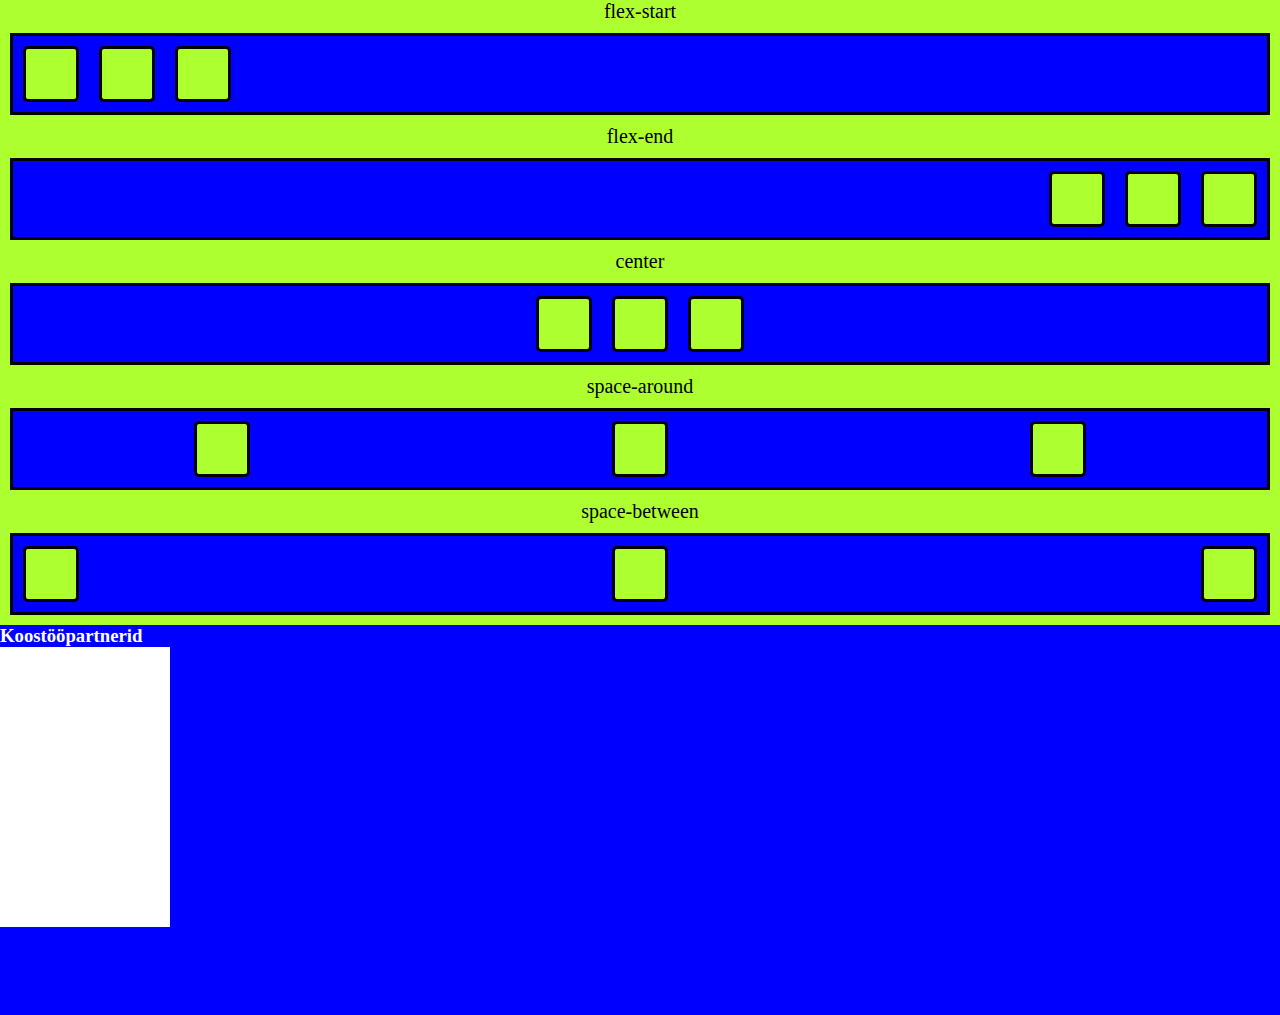
==== index.html @ 1b325dc9 "Add files via upload" ====
<!DOCTYPE html>
<html lang="en">
<head>
    <meta charset="UTF-8">
    <meta name="viewport" content="width=device-width, initial-scale=1.0">
    <title>Shrek flex</title>
    <link rel="stylesheet" href="flex.css">
    <link rel="shortcut icon" href="assets/OIP.jfif" type="image/x-icon">
</head>
<body>
<div class="page-container">
    <div class="content-wrap">
        <p class="tekstflexsil">flex-start</p>
        <div class="flex-5 flexdisain">
            <div class="kast"></div>
            <div class="kast"></div>
            <div class="kast"></div>
        </div>

        <p class="tekstflexsil">flex-end</p>
        <div class="flex-1 flexdisain">
            <div class="kast"></div>
            <div class="kast"></div>
            <div class="kast"></div>
        </div>

        <p class="tekstflexsil">center</p>
        <div class="flex-2 flexdisain">
            <div class="kast"></div>
            <div class="kast"></div>
            <div class="kast"></div>
        </div>

        <p class="tekstflexsil">space-around</p>
        <div class="flex-3 flexdisain">
            <div class="kast"></div>
            <div class="kast"></div>
            <div class="kast"></div>
        </div>

        <p class="tekstflexsil">space-between</p>
        <div class="flex-4 flexdisain">
            <div class="kast"></div>
            <div class="kast"></div>
            <div class="kast"></div>
        </div>
    </div>
        <footer>
            <div class="footerüldine blue">
                <div class="footerleft blue">
                    <h3>Koostööpartnerid</h3>
                    <div></div>
                    <div></div>
                    <div></div>
                    <div></div>
                </div>
                
            </div>
        </footer>
</div>
</body>
</html>
---- flex.css ----
*{
    background-color: greenyellow;
    margin: 0px;
    padding: 0px;
}

.kast{

    width: 25px;
    height: 25px;
    margin: 10px;
    border: solid;
    border-radius: 5px;
}

.flex-1
{
    display: flex;
    justify-content: flex-end;  
}
.flex-2
{
    display: flex;
    justify-content: center;
}
.flex-3{

    display: flex;
    justify-content: space-around;

}
.flex-4{

    display: flex;
    justify-content: space-between;

}
.flex-5{
    height: fit-content;
    display: flex;
}
.tekstflexsil{
text-align: center;
font-size:20px;
}
.content-wrap{
    padding-bottom: 390px; /* Footer height */
}
.blue{
    background-color: blue;
}

.page-container{
    min-height: 100vh;
    position: relative;
}
.flexdisain{
    background-color: blue;
    height: fit-content;
    border: solid;
    margin: 10px;
}
footer{
    background-color: blue;
    position: absolute;
    bottom: 0;
    width: 100%;
    height: 390px; /* Footer height */
    display: flex;
}
.footerüldine{
    width: 100%;
    height: 300px;
    display: flex;

}
.footerleft{

}
.footerleft h3{
    background-color: blue;
    color: white;

}
.footerleft div{
background-color: white;
height: 70px;
width: 170px;
}
@media (min-width:400px){

.kast{
width: 50px;
height: 50px;
}

}
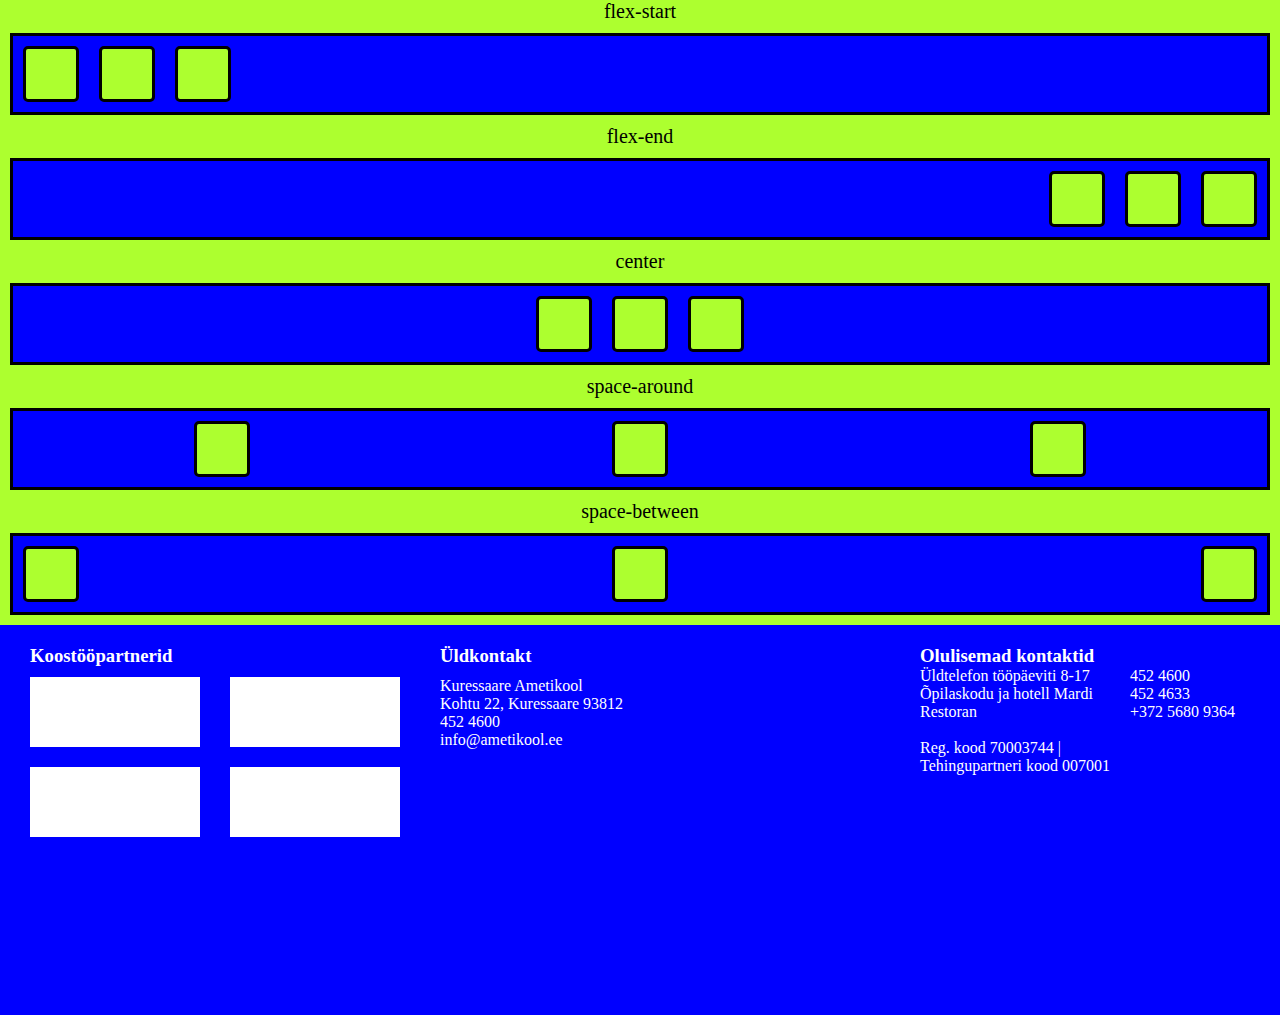
==== commit a03aebcf: "Add files via upload" ====
--- a/index.html
+++ b/index.html
@@ -47,14 +47,39 @@
     </div>
         <footer>
             <div class="footerüldine blue">
-                <div class="footerleft blue">
-                    <h3>Koostööpartnerid</h3>
-                    <div></div>
-                    <div></div>
-                    <div></div>
-                    <div></div>
+                <div class="footerleft blue"><h3>Koostööpartnerid</h3>
+                        <div class="footerleftkastid blue">
+                            <div></div>
+                            <div></div>
+                            <div></div>
+                            <div></div>
+                    </div>
+                    </div>
+                <div class="footrkeskel blue">
+                    <h3>Üldkontakt</h3>
+                    <div>
+                        <p>Kuressaare Ametikool</p>
+                        <p>Kohtu 22, Kuressaare 93812</p>
+                        <p>452 4600</p>
+                        <p>info@ametikool.ee</p>
+                    </div>
                 </div>
-                
+                <div class="footerparem">
+                <h3>Olulisemad kontaktid</h3>
+                    <div class="footerparemgrid blue">
+                        <p>Üldtelefon tööpäeviti 8-17</p>
+                        <p>452 4600</p>
+                        <p>Õpilaskodu ja hotell Mardi</p>
+                        <p>452 4633</p>
+                        <p>Restoran</p>
+                        <p>+372 5680 9364</p>
+                        <p></p>
+                        <p></p>
+                        <p>Reg. kood 70003744 |</p>
+                        <p></p>
+                        <p>Tehingupartneri kood 007001</p>
+                    </div>
+                </div>
             </div>
         </footer>
 </div>
--- a/flex.css
+++ b/flex.css
@@ -72,22 +72,81 @@
 .footerüldine{
     width: 100%;
     height: 300px;
-    display: flex;
+    display: grid;
+    grid-template-columns: 1fr 2fr 1fr;
+    grid-template-rows: 1fr;
 
 }
 .footerleft{
+height: fit-content;
+margin-top: 20px;
+margin-left: 20px;
 
+}
+
+.clell3{
+    grid-row: 2;
+    grid-column: 2;
 }
 .footerleft h3{
     background-color: blue;
     color: white;
+    height: fit-content;
+    width: fit-content;
+    margin-left: 10px;
 
 }
-.footerleft div{
+.footerleftkastid{
+display: grid;
+grid-template-columns: 1fr 1fr;
+grid-template-rows: 1fr 1fr;
+width: 400px;
+}
+.footerleftkastid div{
 background-color: white;
 height: 70px;
 width: 170px;
+margin: 10px;
 }
+.footrkeskel{
+height: fit-content;
+margin-top: 20px;
+margin-left: 20px;
+}
+.footrkeskel div{
+margin-top: 10px;
+    }
+.footrkeskel h3{
+background-color: blue;
+color: white;
+}
+.footrkeskel p{
+    background-color: blue;
+    color: white;
+}
+.footerparem{
+    background-color: blue;
+    height: fit-content;
+    width: fit-content;
+    padding-top: 20px;
+}
+.footerparem h3{
+background-color: blue;
+color: white;
+}
+.footerparemgrid{
+    display: grid;
+   grid-template-columns: 210px 150px;
+   grid-template-rows: 1fr 1fr 1fr 1fr 1fr 1fr;
+}
+.footergridrow4{
+    grid-row: 5;
+}
+.footerparemgrid p{
+background-color: blue;
+color: white;
+}
+
 @media (min-width:400px){
 
 .kast{
@@ -95,4 +154,32 @@
 height: 50px;
 }
 
-}+}
+@media (max-width:960px){
+
+    .footerleft{
+        display: none;
+    }
+    .footerüldine{
+        display: grid;
+        grid-template-columns: 1fr;
+        grid-template-rows: 1fr 1fr;
+    }
+    .footerparem{
+        margin-left: 20px;
+    }
+    .footrkeskel{
+        width: 190px;
+    }
+    .footerparemgrid{
+        grid-template-columns: 1fr;
+        grid-template-rows: 1fr 1fr 1fr 1fr 1fr 1fr 1fr;
+    }
+    }
+    @media (max-width:235px){
+        footer{
+            display: none;
+        }
+
+
+    }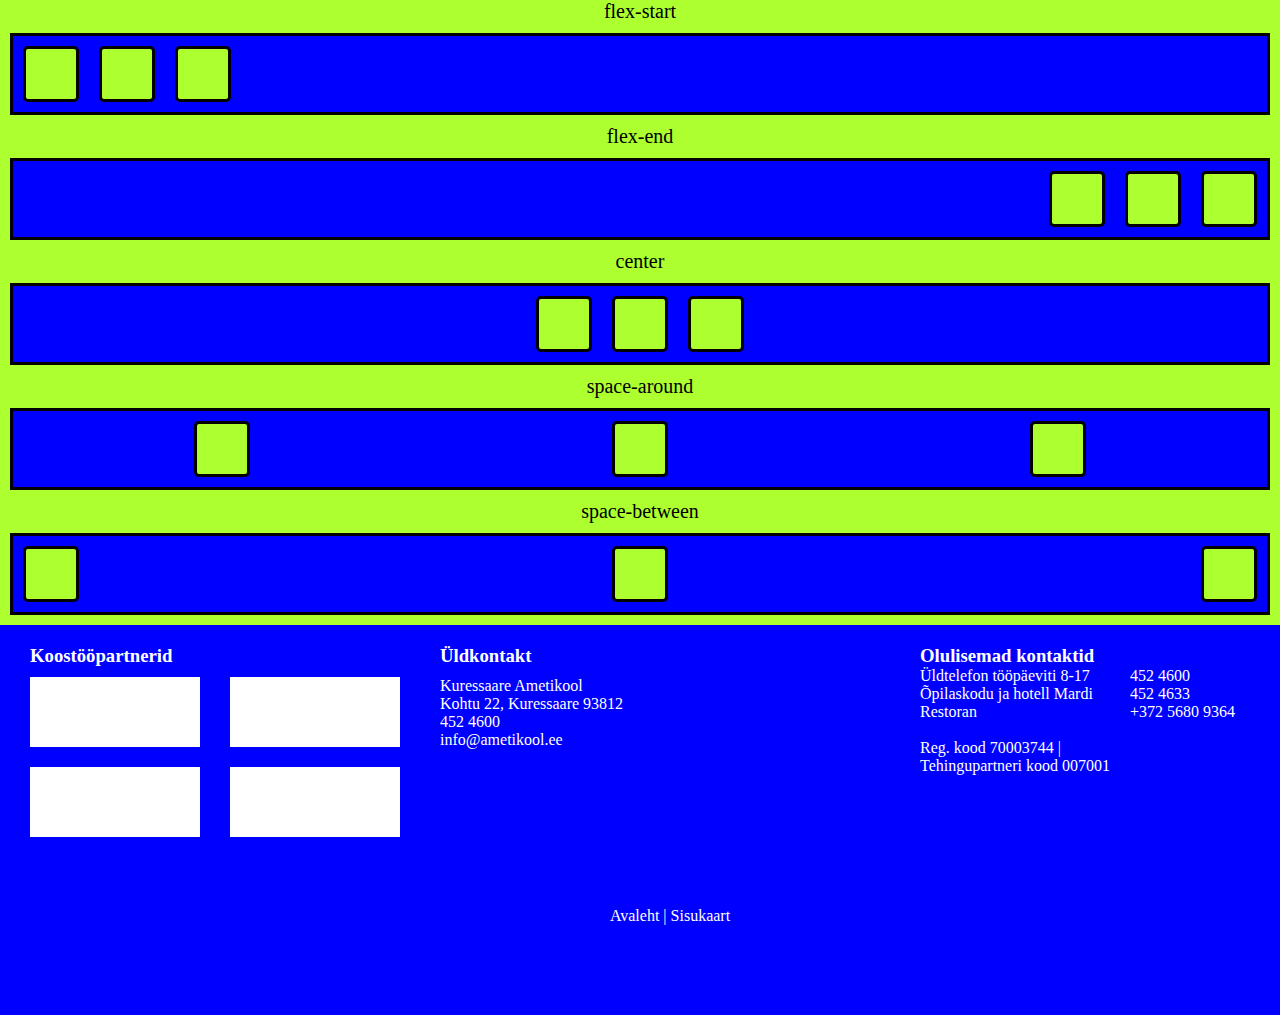
==== commit 0f3729fc: "Add files via upload" ====
--- a/index.html
+++ b/index.html
@@ -79,8 +79,10 @@
                         <p></p>
                         <p>Tehingupartneri kood 007001</p>
                     </div>
-                </div>
-            </div>
+                </div><div class="blue"></div>
+            
+            <p class="footeravaleht">Avaleht | Sisukaart</p></div>
+            
         </footer>
 </div>
 </body>
--- a/flex.css
+++ b/flex.css
@@ -146,6 +146,12 @@
 background-color: blue;
 color: white;
 }
+.footeravaleht{
+    justify-self: center;
+    background-color: blue;
+    color: white;
+    text-align: center;
+}
 
 @media (min-width:400px){
 
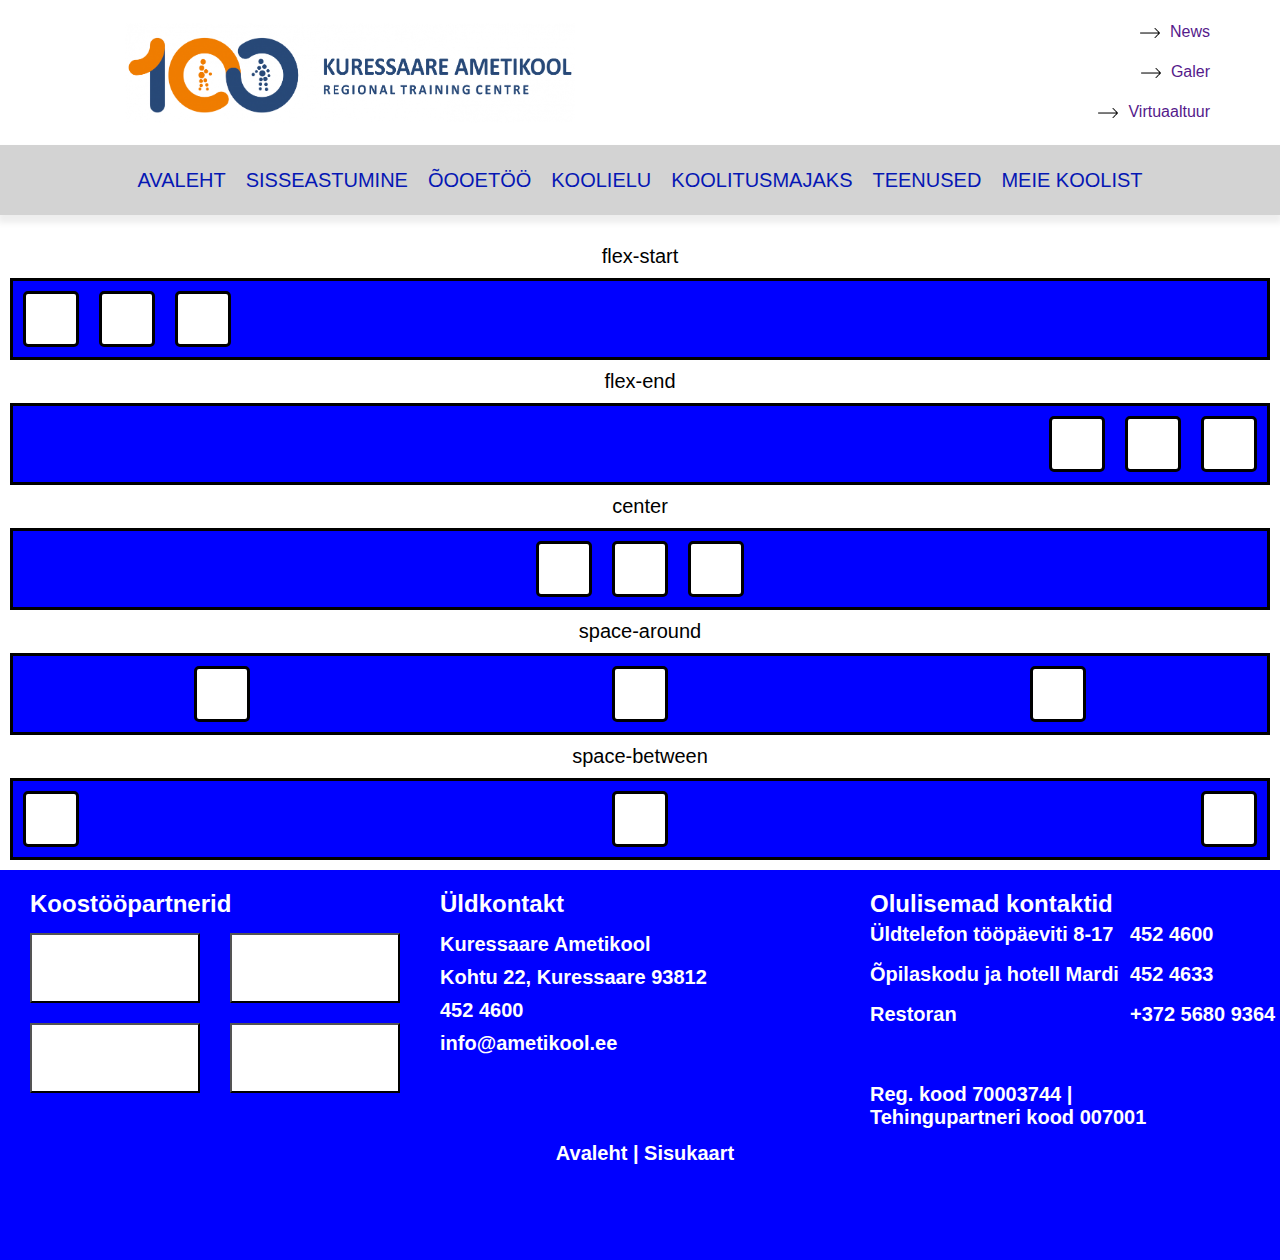
==== commit 8f39fafa: "Add files via upload" ====
--- a/index.html
+++ b/index.html
@@ -9,6 +9,36 @@
 </head>
 <body>
 <div class="page-container">
+    <header>
+        <div class="headertop">
+            <div class="headerleft">
+                <img src="flex/kuressaare-ametikool-100-logo-02-02-04.png" alt="">
+            </div>
+            <div class="headerright">
+                <div class="headerrighttekst">
+                    <img src="flex/right-arrow.png" alt="">
+                    <a href="">News</a>
+                </div>
+                <div class="headerrighttekst">
+                    <img src="flex/right-arrow.png" alt="">
+                    <a href="">Galer</a>
+                </div>
+                <div class="headerrighttekst">
+                    <img src="flex/right-arrow.png" alt="">
+                    <a href="">Virtuaaltuur</a>
+                </div>
+            </div>
+        </div>
+        <div class="headernav">
+            <a href="">AVALEHT</a>
+            <a href="">SISSEASTUMINE</a>
+            <a href="">ÕOOETÖÖ</a>
+            <a href="">KOOLIELU</a>
+            <a href="">KOOLITUSMAJAKS</a>
+            <a href="">TEENUSED</a>
+            <a href="">MEIE KOOLIST</a>
+        </div>
+    </header>
     <div class="content-wrap">
         <p class="tekstflexsil">flex-start</p>
         <div class="flex-5 flexdisain">
@@ -47,41 +77,40 @@
     </div>
         <footer>
             <div class="footerüldine blue">
-                <div class="footerleft blue"><h3>Koostööpartnerid</h3>
+                <div class="footerleft blue"><h3 class="bold">Koostööpartnerid</h3>
                         <div class="footerleftkastid blue">
-                            <div></div>
-                            <div></div>
-                            <div></div>
-                            <div></div>
+                            <button><img class="footerpicture" src="https://www.ametikool.ee/sites/ametikool.ee/files/styles/hitsa_logo_thumbnail/public/el_sotsiaalfond_horisontaalne.jpg?itok=PGHw0e9S" alt=""></button>
+                            <button><img class="footerpicture" src="https://www.ametikool.ee/sites/ametikool.ee/files/styles/hitsa_logo_thumbnail/public/tootukassa_0.png?itok=IAUXbegR" alt=""></button>
+                            <button><img class="footerpicture" src="https://www.ametikool.ee/sites/ametikool.ee/files/styles/hitsa_logo_thumbnail/public/restoran_kass_logo.jpg?itok=u5riJbS_" alt=""></button>
+                            <button><img class="footerpicture" src="https://www.ametikool.ee/sites/ametikool.ee/files/styles/hitsa_logo_thumbnail/public/edutegu_logo_roheline_green_rgb.pdf-1.png?itok=lcru9su_" alt=""></button>
                     </div>
                     </div>
                 <div class="footrkeskel blue">
-                    <h3>Üldkontakt</h3>
-                    <div>
+                    <h3 class="bold">Üldkontakt</h3>
+                   
                         <p>Kuressaare Ametikool</p>
                         <p>Kohtu 22, Kuressaare 93812</p>
                         <p>452 4600</p>
-                        <p>info@ametikool.ee</p>
-                    </div>
+                        <a class="blue bold" href="">info@ametikool.ee</a>
+                    
                 </div>
                 <div class="footerparem">
-                <h3>Olulisemad kontaktid</h3>
+                <h3 class="bold">Olulisemad kontaktid</h3>
                     <div class="footerparemgrid blue">
                         <p>Üldtelefon tööpäeviti 8-17</p>
                         <p>452 4600</p>
                         <p>Õpilaskodu ja hotell Mardi</p>
                         <p>452 4633</p>
                         <p>Restoran</p>
-                        <p>+372 5680 9364</p>
-                        <p></p>
-                        <p></p>
+                        <p>+372 5680 9364</p></div>
+                      <div class="faast">
                         <p>Reg. kood 70003744 |</p>
-                        <p></p>
                         <p>Tehingupartneri kood 007001</p>
-                    </div>
+                      </div>
+                    
                 </div><div class="blue"></div>
             
-            <p class="footeravaleht">Avaleht | Sisukaart</p></div>
+            <p class="footeravaleht bold">Avaleht | Sisukaart</p></div>
             
         </footer>
 </div>
--- a/flex.css
+++ b/flex.css
@@ -1,10 +1,88 @@
 
 *{
-    background-color: greenyellow;
+    background-color: white;
     margin: 0px;
     padding: 0px;
-}
-
+    font-family: "Rubik",sans-serif;
+}
+header{
+    width: 100%;
+    height: fit-content;
+    margin-bottom: 30px;
+
+}
+.headertop{
+    display: flex;
+    height: 145px;
+    width: auto;
+    margin-left: 60px;
+    margin-right: 60px;
+    align-items: center;
+}
+
+.headerleft{
+    display: flex;
+    height: 125px;
+    width: 50%;
+    align-content: center;
+    justify-content: center;
+
+}
+.headerleft img{
+height: 100px;
+width: 450px;
+align-self: center;
+
+}
+.headerleft img:hover{
+    height: 110px;
+    width: 500px;
+    align-self: center;
+    justify-self: center;
+}
+.headerright{
+    display: flex;
+    height: 125px;
+    width: 50%;
+    flex-direction: column;
+    justify-content: center;
+}
+.headerrighttekst{
+    padding: 10px;
+    display: flex;
+   align-self: end;
+    width: fit-content;
+    height: fit-content;
+    gap: 10px;
+}
+.headerrighttekst a{
+    text-decoration: none;
+}
+.headerrighttekst img{
+    width: 20px;
+    height: 20px;
+}
+
+.headernav{
+    -webkit-box-shadow: 0px 6px 6px 2px rgba(0,0,0,0.07); 
+    box-shadow: 0px 6px 6px 2px rgba(0,0,0,0.07);
+    display: flex;
+    background-color: lightgray;
+    height: 70px;
+    justify-content: center;
+    align-content: center;
+    gap: 20px;
+    
+}
+.headernav a{
+    background-color: lightgray;
+    height:fit-content;
+    align-self:center;
+    font-size: 20px;
+    text-decoration: none;
+    color:rgb(6, 23, 180);
+
+}
 .kast{
 
     width: 25px;
@@ -49,6 +127,11 @@
 }
 .blue{
     background-color: blue;
+}
+.bold{
+    font-weight: bold;
+    margin-bottom: 5px;
+    font-size: 20px;
 }
 
 .page-container{
@@ -94,6 +177,7 @@
     height: fit-content;
     width: fit-content;
     margin-left: 10px;
+    font-size: 24px;
 
 }
 .footerleftkastid{
@@ -102,28 +186,64 @@
 grid-template-rows: 1fr 1fr;
 width: 400px;
 }
-.footerleftkastid div{
+.footerleftkastid button{
 background-color: white;
 height: 70px;
 width: 170px;
 margin: 10px;
 }
+.footerleftkastid button:hover{
+    background-color: white;
+    height: 80px;
+    width: 180px;
+    margin: 10px;
+}
+.footerpicture{
+    height: 50px;
+}
+
 .footrkeskel{
+    display: grid;
+    grid-template-rows: 1fr 1fr 1fr 1fr;
 height: fit-content;
 margin-top: 20px;
 margin-left: 20px;
 }
+
+.footrkeskel a{
+    background-color: blue;
+    text-decoration: none;
+    color: white;
+}
 .footrkeskel div{
+background-color: blue;
 margin-top: 10px;
     }
 .footrkeskel h3{
 background-color: blue;
 color: white;
+height: fit-content;
+font-size: 24px;
 }
 .footrkeskel p{
-    background-color: blue;
-    color: white;
-}
+    padding-top: 10px;
+    background-color: blue;
+    color: white;
+    height: 20px;
+    font-weight: bold;
+    font-size: 20px;
+    
+}
+.footrkeskel a{
+    margin-top: 10px;
+    background-color: blue;
+    color: white;
+    height: 20px;
+    font-weight: bold;
+    font-size: 20px;
+    
+}
+
 .footerparem{
     background-color: blue;
     height: fit-content;
@@ -133,11 +253,12 @@
 .footerparem h3{
 background-color: blue;
 color: white;
+font-size: 24px;
 }
 .footerparemgrid{
     display: grid;
-   grid-template-columns: 210px 150px;
-   grid-template-rows: 1fr 1fr 1fr 1fr 1fr 1fr;
+   grid-template-columns: 260px 150px;
+   grid-template-rows: 1fr 1fr 1fr  1fr;
 }
 .footergridrow4{
     grid-row: 5;
@@ -145,12 +266,26 @@
 .footerparemgrid p{
 background-color: blue;
 color: white;
+height: 40px;
+font-weight: bold;
+font-size: 20px;
 }
 .footeravaleht{
     justify-self: center;
     background-color: blue;
     color: white;
     text-align: center;
+}
+.faast{
+    background-color: blue;
+    color: white;
+    font-size: 20px;
+}
+.faast p{
+    background-color: blue;
+    color: white;
+    font-size: 20px;
+    font-weight: bold;
 }
 
 @media (min-width:400px){
